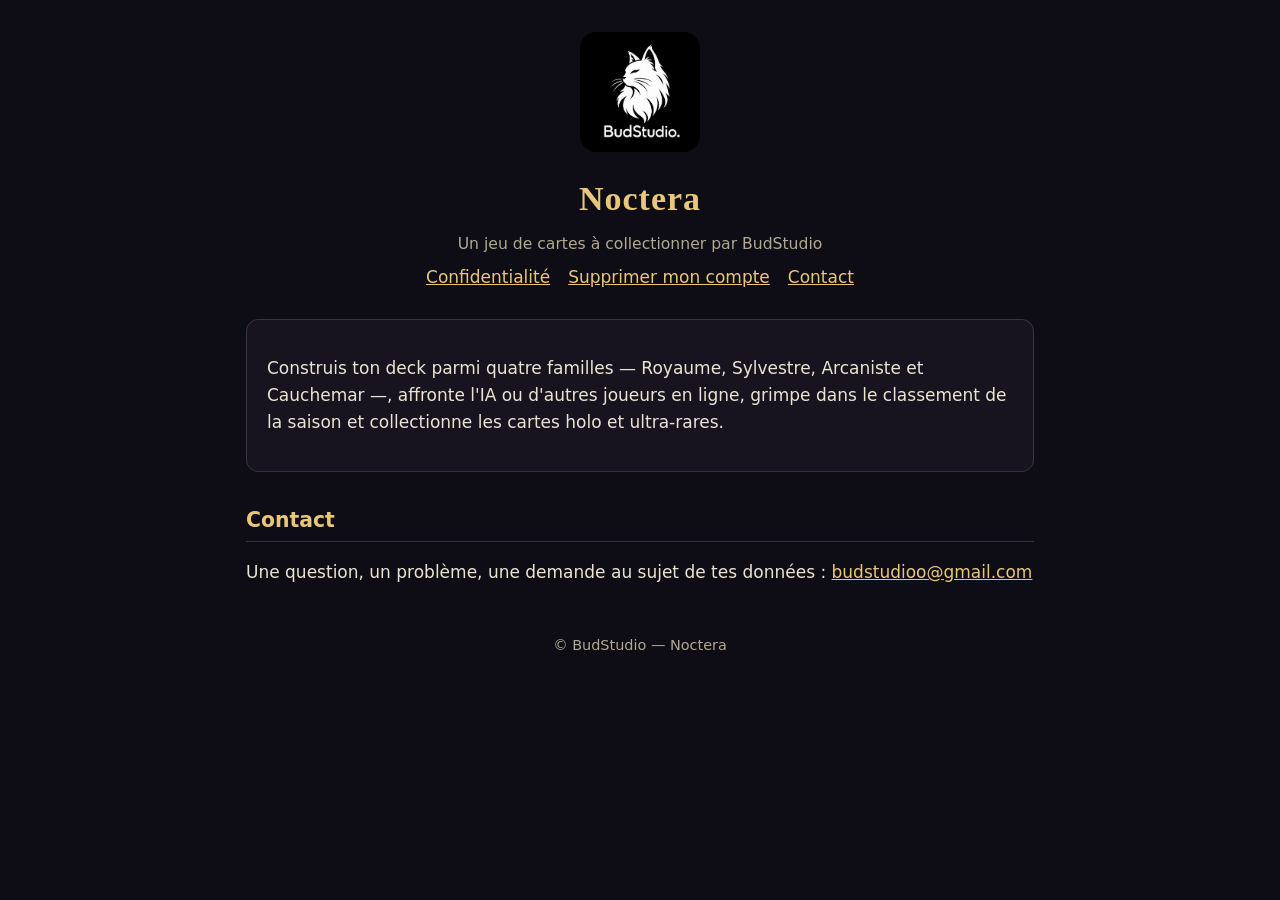
==== index.html @ d75914bf "Noctera: home, privacy policy, account deletion" ====
<!DOCTYPE html>
<html lang="fr">
<head>
  <meta charset="utf-8">
  <meta name="viewport" content="width=device-width, initial-scale=1">
  <title>Noctera</title>
  <link rel="stylesheet" href="style.css">
</head>
<body>
<main>
  <header>
    <img src="logo.png" alt="BudStudio">
    <h1>Noctera</h1>
    <div class="muted">Un jeu de cartes à collectionner par BudStudio</div>
    <nav>
      <a href="confidentialite.html">Confidentialité</a>
      <a href="suppression-compte.html">Supprimer mon compte</a>
      <a href="mailto:budstudioo@gmail.com">Contact</a>
    </nav>
  </header>

  <div class="card">
    <p>Construis ton deck parmi quatre familles — Royaume, Sylvestre, Arcaniste et Cauchemar —, affronte l'IA ou
    d'autres joueurs en ligne, grimpe dans le classement de la saison et collectionne les cartes holo et ultra-rares.</p>
  </div>

  <h2>Contact</h2>
  <p>Une question, un problème, une demande au sujet de tes données :
    <a href="mailto:budstudioo@gmail.com">budstudioo@gmail.com</a></p>

  <footer>© BudStudio — Noctera</footer>
</main>
</body>
</html>
---- style.css ----
:root { --bg: #0e0c14; --panel: #17141f; --text: #ece4d2; --muted: #b3a990; --gold: #e8c779; --line: #3a3147; }
* { box-sizing: border-box; }
body { margin: 0; background: var(--bg); color: var(--text); font: 17px/1.6 system-ui, -apple-system, "Segoe UI", Roboto, sans-serif; }
main { max-width: 820px; margin: 0 auto; padding: 32px 16px 64px; }
header { text-align: center; margin-bottom: 28px; }
header img { width: 120px; height: 120px; border-radius: 16px; }
h1 { color: var(--gold); font-family: Georgia, serif; letter-spacing: 1px; margin: 12px 0 4px; }
h2 { color: var(--gold); font-size: 1.2em; margin-top: 32px; border-bottom: 1px solid var(--line); padding-bottom: 4px; }
a { color: var(--gold); }
.card { background: var(--panel); border: 1px solid var(--line); border-radius: 12px; padding: 18px 20px; margin: 16px 0; }
.muted { color: var(--muted); font-size: .92em; }
nav { display: flex; gap: 18px; justify-content: center; flex-wrap: wrap; margin-top: 8px; }
ul { padding-left: 22px; }
footer { text-align: center; color: var(--muted); font-size: .85em; margin-top: 48px; }
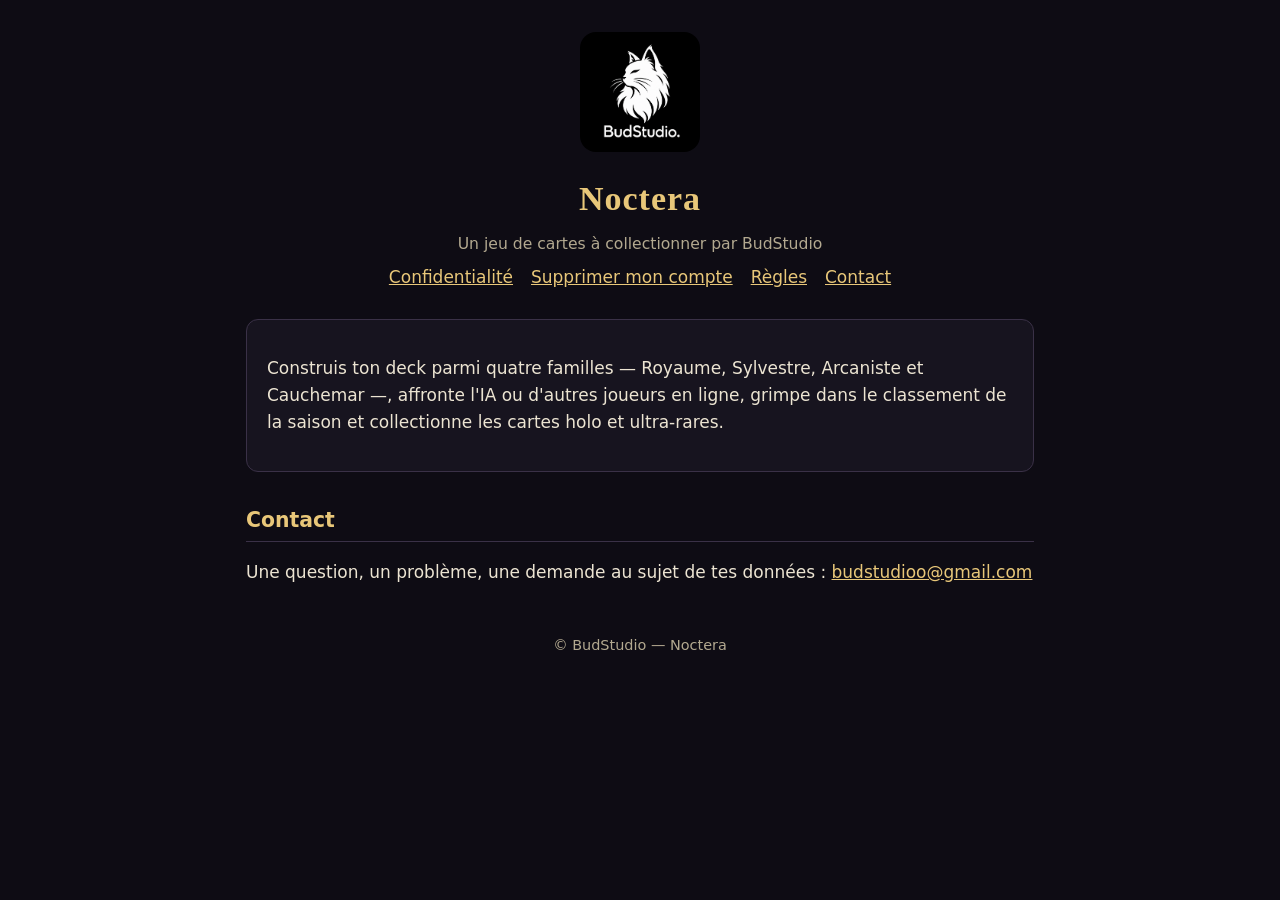
==== commit 8710ef96: "Community rules for profile photos and names" ====
--- a/index.html
+++ b/index.html
@@ -15,6 +15,7 @@
     <nav>
       <a href="confidentialite.html">Confidentialité</a>
       <a href="suppression-compte.html">Supprimer mon compte</a>
+      <a href="regles.html">Règles</a>
       <a href="mailto:budstudioo@gmail.com">Contact</a>
     </nav>
   </header>
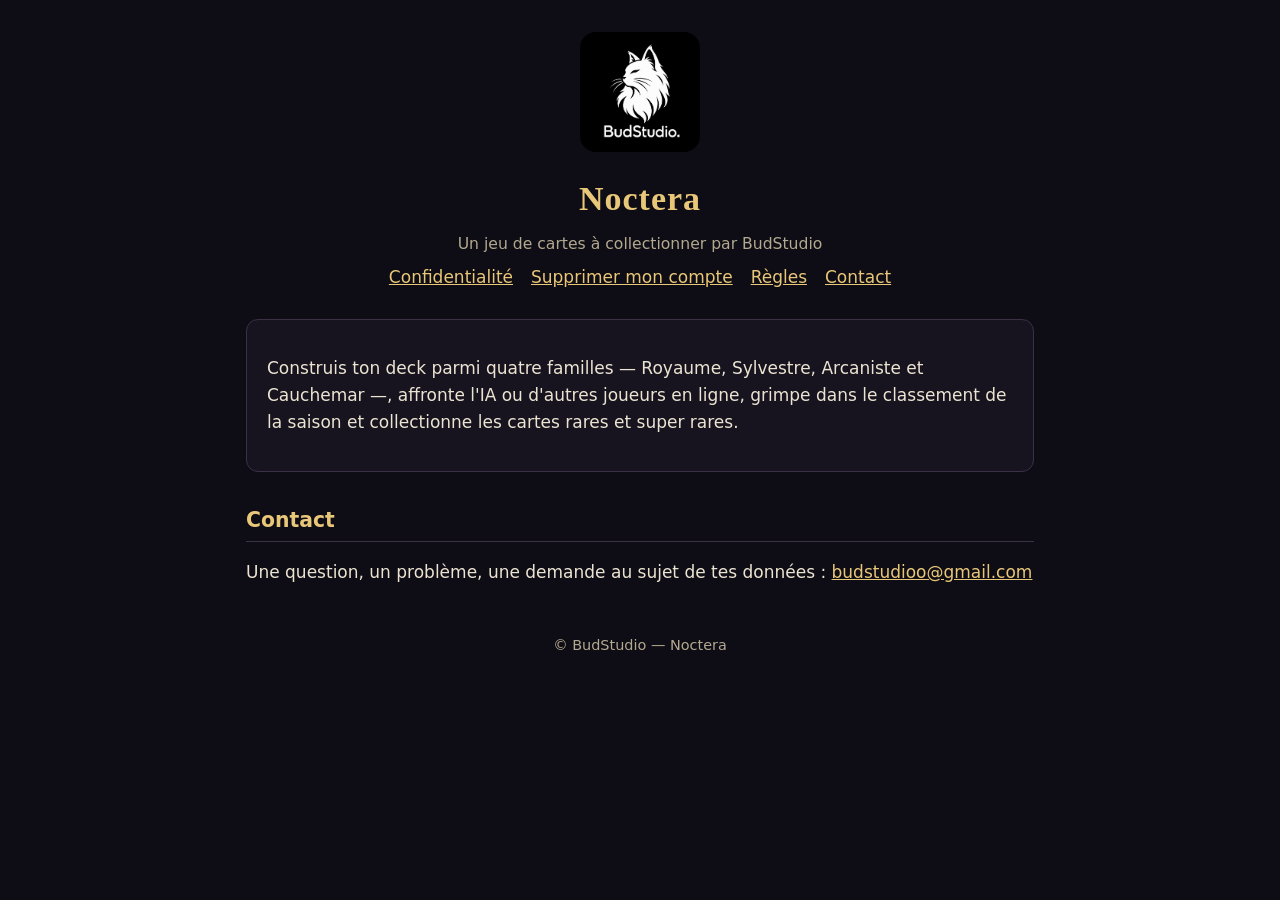
==== commit 0d07ceb2: "Rarity names: normale, rare, super rare" ====
--- a/index.html
+++ b/index.html
@@ -22,7 +22,7 @@
 
   <div class="card">
     <p>Construis ton deck parmi quatre familles — Royaume, Sylvestre, Arcaniste et Cauchemar —, affronte l'IA ou
-    d'autres joueurs en ligne, grimpe dans le classement de la saison et collectionne les cartes holo et ultra-rares.</p>
+    d'autres joueurs en ligne, grimpe dans le classement de la saison et collectionne les cartes rares et super rares.</p>
   </div>
 
   <h2>Contact</h2>
